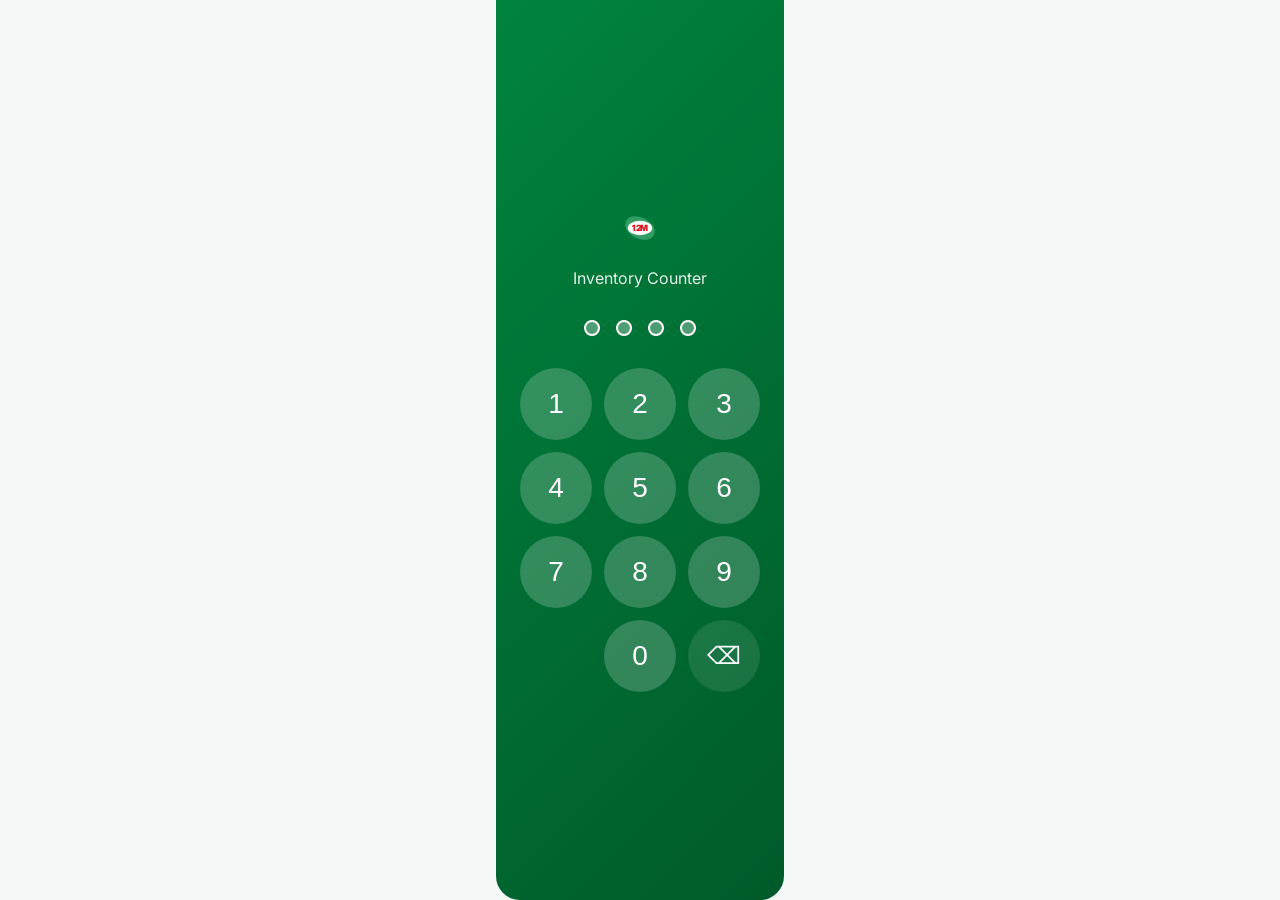
==== apps/operator/index.html @ 57d9f14b "v2.0: analysis data, targeted cloud cleaning, operator tracking - Fix snapshot data gaps (age_months" ====
<!DOCTYPE html>
<html lang="en">
<head>
    <meta charset="UTF-8">
    <meta name="viewport" content="width=device-width, initial-scale=1.0, user-scalable=no">
    <meta name="theme-color" content="#00843D">
    <link rel="icon" type="image/svg+xml" href="favicon.svg">
    <link rel="manifest" href="manifest.json">
    <title>Syngenta — Shelf Life Tracking v2.0</title>
    <link rel="stylesheet" href="style.css">

    <style>
        /* Dark mode support via data attribute */
        @media (prefers-color-scheme: dark) {
            [data-theme="dark"] {
                --bg: #1a1d23;
                --surface: #24272e;
                --text: #e8eaed;
                --text-secondary: #9aa0a6;
                --text-muted: #6b7280;
                --border: #383b42;
                --border-soft: #2d3037;
                --table-header: #1e2d26;
                --green-light: #1a3322;
                --green-pale: #16261c;
            }
        }
    </style>
</head>
<body>
    <!-- Screen 1: PIN Login -->
    <div id="screen-login" class="screen active">
        <div class="login-container">
            <div class="login-header">
                <div class="brand-icon">
                    <svg width="40" height="40" viewBox="0 0 1024 1024" fill="none" xmlns="http://www.w3.org/2000/svg">
                        <ellipse cx="512" cy="512" rx="400" ry="270" fill="#007A3D" transform="rotate(-28 512 512)"/>
                        <ellipse cx="512" cy="512" rx="400" ry="270" fill="#38A169" opacity="0.9" transform="rotate(28 512 512)"/>
                        <ellipse cx="512" cy="512" rx="315" ry="185" fill="#FFFFFF" opacity="0.96"/>
                        <text x="512" y="583" text-anchor="middle" font-family="Inter, Arial, system-ui, sans-serif" font-size="220" font-weight="900" letter-spacing="-8" fill="#D71920">12M</text>
                    </svg>
                </div>
                <p>Inventory Counter</p>
            </div>
            <div class="pin-display">
                <span class="pin-dot"></span>
                <span class="pin-dot"></span>
                <span class="pin-dot"></span>
                <span class="pin-dot"></span>
            </div>
            <div class="pin-pad">
                <button class="pin-btn" data-num="1">1</button>
                <button class="pin-btn" data-num="2">2</button>
                <button class="pin-btn" data-num="3">3</button>
                <button class="pin-btn" data-num="4">4</button>
                <button class="pin-btn" data-num="5">5</button>
                <button class="pin-btn" data-num="6">6</button>
                <button class="pin-btn" data-num="7">7</button>
                <button class="pin-btn" data-num="8">8</button>
                <button class="pin-btn" data-num="9">9</button>
                <button class="pin-btn pin-btn-empty"></button>
                <button class="pin-btn" data-num="0">0</button>
                <button class="pin-btn pin-btn-del" data-action="delete">⌫</button>
            </div>
        </div>
    </div>

    <!-- Screen 2: Product List with Filters -->
    <div id="screen-products" class="screen">
        <div class="products-container">
            <div class="brand-header">
                <svg width="24" height="24" viewBox="0 0 1024 1024" fill="none" xmlns="http://www.w3.org/2000/svg">
                    <ellipse cx="512" cy="512" rx="400" ry="270" fill="#007A3D" transform="rotate(-28 512 512)"/>
                    <ellipse cx="512" cy="512" rx="400" ry="270" fill="#38A169" opacity="0.9" transform="rotate(28 512 512)"/>
                    <ellipse cx="512" cy="512" rx="315" ry="185" fill="#FFFFFF" opacity="0.96"/>
                    <text x="512" y="583" text-anchor="middle" font-family="Inter, Arial, system-ui, sans-serif" font-size="220" font-weight="900" letter-spacing="-8" fill="#D71920">12M</text>
                </svg>
                <span class="brand-title">Syngenta <small style="font-size:10px;font-weight:700;background:#00843D;color:white;padding:1px 5px;border-radius:3px;vertical-align:middle;margin-left:4px;">v2.0</small></span>
                <span class="wh-indicator"></span>
            </div>
            <div class="products-header">
                <h2>Select Product</h2>
                <button class="btn-logout" id="btn-logout">Logout</button>
            </div>
            <div class="search-bar">
                <input type="text" id="search-input" placeholder="Search product..." autocomplete="off">
            </div>
            <div class="filters">
                <select id="filter-product" class="filter-select">
                    <option value="">All Products</option>
                </select>
            </div>
            <div class="product-list-wrapper">
                <div class="product-list" id="product-list">
                    <!-- Products will be rendered here -->
                </div>
                <div class="alpha-jump" id="alpha-jump">
                    <!-- Alphabet quick-jump buttons -->
                </div>
            </div>
        </div>
    </div>

    <!-- Screen 3: Count Screen -->
    <div id="screen-count" class="screen">
        <div class="count-container">
            <div class="brand-header">
                <svg width="24" height="24" viewBox="0 0 1024 1024" fill="none" xmlns="http://www.w3.org/2000/svg">
                    <ellipse cx="512" cy="512" rx="400" ry="270" fill="#007A3D" transform="rotate(-28 512 512)"/>
                    <ellipse cx="512" cy="512" rx="400" ry="270" fill="#38A169" opacity="0.9" transform="rotate(28 512 512)"/>
                    <ellipse cx="512" cy="512" rx="315" ry="185" fill="#FFFFFF" opacity="0.96"/>
                    <text x="512" y="583" text-anchor="middle" font-family="Inter, Arial, system-ui, sans-serif" font-size="220" font-weight="900" letter-spacing="-8" fill="#D71920">12M</text>
                </svg>
                <span class="brand-title">Syngenta <small style="font-size:10px;font-weight:700;background:#00843D;color:white;padding:1px 5px;border-radius:3px;vertical-align:middle;margin-left:4px;">v2.0</small></span>
                <span class="wh-indicator"></span>
            </div>
            <div class="count-header">
                <button class="btn-back" id="btn-back">← Back</button>
                <div class="product-info">
                    <h2 id="count-product-name">Product Name</h2>
                    <p id="count-pack-size">50ml</p>
                </div>
            </div>

            <div class="month-section">
                <label class="section-label">Production Month</label>
                <div class="year-buttons" id="year-buttons">
                    <button class="year-btn" data-year="5">5</button>
                    <button class="year-btn" data-year="6">6</button>
                </div>
                <div class="month-buttons" id="month-buttons" style="display: none;">
                    <button class="month-btn" data-month="A">A</button>
                    <button class="month-btn" data-month="B">B</button>
                    <button class="month-btn" data-month="C">C</button>
                    <button class="month-btn" data-month="D">D</button>
                    <button class="month-btn" data-month="E">E</button>
                    <button class="month-btn" data-month="F">F</button>
                    <button class="month-btn" data-month="G">G</button>
                    <button class="month-btn" data-month="H">H</button>
                    <button class="month-btn" data-month="I">I</button>
                    <button class="month-btn" data-month="J">J</button>
                    <button class="month-btn" data-month="K">K</button>
                    <button class="month-btn" data-month="L">L</button>
                    <button class="month-btn month-btn-other" data-month="OTHER">Other</button>
                </div>
                <div class="selected-month" id="selected-month"></div>
            </div>

            <!-- Expiry Month Section -->
            <div class="month-section expiry-section">
                <label class="section-label">Expiry Month</label>
                <div class="year-buttons" id="expiry-year-buttons">
                    <button class="year-btn" data-year="5">2025</button>
                    <button class="year-btn" data-year="6">2026</button>
                    <button class="year-btn" data-year="7">2027</button>
                    <button class="year-btn" data-year="8">2028</button>
                    <button class="year-btn" data-year="9">2029</button>
                    <button class="year-btn" data-year="10">2030</button>
                </div>
                <div class="month-buttons expiry-month-buttons" id="expiry-month-buttons" style="display: none;">
                    <button class="month-btn" data-month="0">Jan</button>
                    <button class="month-btn" data-month="1">Feb</button>
                    <button class="month-btn" data-month="2">Mar</button>
                    <button class="month-btn" data-month="3">Apr</button>
                    <button class="month-btn" data-month="4">May</button>
                    <button class="month-btn" data-month="5">Jun</button>
                    <button class="month-btn" data-month="6">Jul</button>
                    <button class="month-btn" data-month="7">Aug</button>
                    <button class="month-btn" data-month="8">Sep</button>
                    <button class="month-btn" data-month="9">Oct</button>
                    <button class="month-btn" data-month="10">Nov</button>
                    <button class="month-btn" data-month="11">Dec</button>
                </div>
                <div class="selected-month" id="selected-expiry-month"></div>
            </div>

            <div class="quantity-section">
                <!-- Total Quantity Display -->
                <div class="qty-total-display" id="qty-total-tap" style="cursor: pointer;">
                    <span class="qty-total-label">Quantity (tap to edit)</span>
                    <span class="qty-total-value" id="qty-total-value">0</span>
                    <span class="qty-total-unit">packs</span>
                </div>

                <!-- +/- Buttons with input -->
                <div class="qty-controls">
                    <button class="qty-adj-btn qty-minus" id="qty-minus">Dispatch −</button>
                    <button class="qty-adj-btn qty-set" id="qty-set">Set</button>
                    <button class="qty-adj-btn qty-plus" id="qty-plus">Receive +</button>
                </div>
                <p class="quantity-tip">Tap green box to enter quantity, then press Receive, Dispatch, or Set</p>

                <!-- Stack Calculator (collapsible) -->
                <div class="stack-calc">
                    <button class="stack-calc-toggle" id="stack-calc-toggle">
                        <span>Stack Calculator</span>
                        <span class="toggle-arrow" id="toggle-arrow">▸</span>
                    </button>
                    <div class="stack-calc-body" id="stack-calc-body" style="display: none;">
                        <div class="stack-fields">
                            <div class="stack-field stack-field-wide">
                                <label>Products per Layer</label>
                                <input type="number" id="stack-l" value="0" min="0" readonly>
                            </div>
                            <span class="stack-op">×</span>
                            <div class="stack-field stack-field-wide">
                                <label>Height (Layers)</label>
                                <input type="number" id="stack-h" value="0" min="0" readonly>
                            </div>
                        </div>
                        <div class="stack-fields">
                            <div class="stack-field stack-field-wide">
                                <label>Number of Stacks</label>
                                <input type="number" id="stack-n" value="1" min="1" readonly>
                            </div>
                            <span class="stack-op">+</span>
                            <div class="stack-field stack-field-wide">
                                <label>Loose</label>
                                <input type="number" id="stack-loose" value="0" min="0" readonly>
                            </div>
                        </div>
                        <div class="stack-result">
                            <span>= </span>
                            <span id="stack-result-value">0</span>
                            <span> packs</span>
                        </div>
                        <button class="stack-apply-btn" id="stack-apply-btn">Use This Value</button>
                    </div>
                </div>
            </div>

            <!-- Number Pad Overlay -->
            <div class="numpad-overlay" id="numpad-overlay" style="display: none;">
                <div class="numpad-container">
                    <div class="numpad-header">
                        <span class="numpad-label">Enter Quantity</span>
                        <button class="numpad-close" id="numpad-close">✕</button>
                    </div>
                    <div class="numpad-display" id="numpad-display">0</div>
                    <div class="numpad-grid">
                        <button class="numpad-btn" data-num="1">1</button>
                        <button class="numpad-btn" data-num="2">2</button>
                        <button class="numpad-btn" data-num="3">3</button>
                        <button class="numpad-btn" data-num="4">4</button>
                        <button class="numpad-btn" data-num="5">5</button>
                        <button class="numpad-btn" data-num="6">6</button>
                        <button class="numpad-btn" data-num="7">7</button>
                        <button class="numpad-btn" data-num="8">8</button>
                        <button class="numpad-btn" data-num="9">9</button>
                        <button class="numpad-btn numpad-clear" data-num="clear">C</button>
                        <button class="numpad-btn" data-num="0">0</button>
                        <button class="numpad-btn numpad-back" data-num="back">⌫</button>
                    </div>
                    <button class="numpad-confirm" id="numpad-confirm">Done</button>
                </div>
            </div>

            <button class="save-btn" id="btn-save">Save</button>
        </div>
    </div>

    <!-- Screen 4: Confirmation -->
    <div id="screen-confirm" class="screen">
        <div class="confirm-container">
            <div class="confirm-icon">✓</div>
            <h2>Saved</h2>
            <p id="confirm-details">Karate 50ml - 6F - 100 packs</p>
            <button class="btn-continue" id="btn-continue">Continue Counting</button>
        </div>
    </div>

    <!-- Screen 5: Inventory List (FEFO View) -->
    <div id="screen-inventory" class="screen">
        <div class="inventory-container">
            <div class="brand-header">
                <svg width="24" height="24" viewBox="0 0 1024 1024" fill="none" xmlns="http://www.w3.org/2000/svg">
                    <ellipse cx="512" cy="512" rx="400" ry="270" fill="#007A3D" transform="rotate(-28 512 512)"/>
                    <ellipse cx="512" cy="512" rx="400" ry="270" fill="#38A169" opacity="0.9" transform="rotate(28 512 512)"/>
                    <ellipse cx="512" cy="512" rx="315" ry="185" fill="#FFFFFF" opacity="0.96"/>
                    <text x="512" y="583" text-anchor="middle" font-family="Inter, Arial, system-ui, sans-serif" font-size="220" font-weight="900" letter-spacing="-8" fill="#D71920">12M</text>
                </svg>
                <span class="brand-title">Syngenta <small style="font-size:10px;font-weight:700;background:#00843D;color:white;padding:1px 5px;border-radius:3px;vertical-align:middle;margin-left:4px;">v2.0</small></span>
                <span class="wh-indicator"></span>
            </div>
            <div class="inventory-header">
                <button class="btn-back" id="btn-inv-back">← Back</button>
                <h2>Inventory List</h2>
            </div>
            <div class="inventory-search">
                <input type="text" id="inv-search" placeholder="Search product..." autocomplete="off">
            </div>
            <div class="inventory-legend">
                <span class="legend-item"><span class="legend-dot legend-normal"></span> Normal</span>
                <span class="legend-item"><span class="legend-dot legend-warning"></span> FEFO — low stock</span>
            </div>
            <div class="inventory-table-wrapper">
                <table class="inventory-table">
                    <thead>
                        <tr>
                            <th>Product</th>
                            <th>Pack</th>
                            <th>Month</th>
                            <th>Qty</th>
                        </tr>
                    </thead>
                    <tbody id="inventory-tbody">
                        <!-- Inventory rows will be rendered here -->
                    </tbody>
                </table>
            </div>
            <div class="inventory-empty" id="inventory-empty" style="display: none;">
                <p>No inventory data yet</p>
                <p>Start counting to add items</p>
            </div>
        </div>
    </div>

    <!-- Screen 6: Expiring Products -->
    <div id="screen-twelve-month" class="screen">
        <div class="twelve-month-container">
            <div class="brand-header">
                <svg width="24" height="24" viewBox="0 0 1024 1024" fill="none" xmlns="http://www.w3.org/2000/svg">
                    <ellipse cx="512" cy="512" rx="400" ry="270" fill="#007A3D" transform="rotate(-28 512 512)"/>
                    <ellipse cx="512" cy="512" rx="400" ry="270" fill="#38A169" opacity="0.9" transform="rotate(28 512 512)"/>
                    <ellipse cx="512" cy="512" rx="315" ry="185" fill="#FFFFFF" opacity="0.96"/>
                    <text x="512" y="583" text-anchor="middle" font-family="Inter, Arial, system-ui, sans-serif" font-size="220" font-weight="900" letter-spacing="-8" fill="#D71920">12M</text>
                </svg>
                <span class="brand-title">Syngenta <small style="font-size:10px;font-weight:700;background:#00843D;color:white;padding:1px 5px;border-radius:3px;vertical-align:middle;margin-left:4px;">v2.0</small></span>
                <span class="wh-indicator"></span>
            </div>
            <div class="twelve-month-header">
                <h2>Expiring Soon</h2>
                <p class="twelve-month-subtitle">Products expiring within 12 months</p>
            </div>
            <div class="twelve-month-legend">
                <span class="legend-item"><span class="legend-dot legend-critical"></span> ≤3 months</span>
                <span class="legend-item"><span class="legend-dot legend-warning"></span> 4-6 months</span>
                <span class="legend-item"><span class="legend-dot legend-notice"></span> 7-12 months</span>
            </div>
            <div class="twelve-month-table-wrapper">
                <table class="inventory-table">
                    <thead>
                        <tr>
                            <th>Product</th>
                            <th>Pack</th>
                            <th>Expiry</th>
                            <th>Qty</th>
                            <th>Left</th>
                        </tr>
                    </thead>
                    <tbody id="twelve-month-tbody">
                        <!-- Expiring products will be rendered here -->
                    </tbody>
                </table>
            </div>
            <div class="twelve-month-empty" id="twelve-month-empty">
                <div class="empty-icon">
                    <svg width="48" height="48" viewBox="0 0 24 24" fill="none" stroke="#16A34A" stroke-width="2" stroke-linecap="round" stroke-linejoin="round">
                        <path d="M22 11.08V12a10 10 0 1 1-5.93-9.14"/>
                        <polyline points="22 4 12 14.01 9 11.01"/>
                    </svg>
                </div>
                <p>No products expiring soon</p>
                <p>All products have >12 months shelf life</p>
            </div>
        </div>
    </div>

    <!-- Bottom Navigation -->
    <nav class="bottom-nav" id="bottom-nav" style="display: none;">
        <button class="nav-btn active" data-screen="products">
            <span class="nav-icon">
                <svg width="24" height="24" viewBox="0 0 24 24" fill="none" stroke="currentColor" stroke-width="2" stroke-linecap="round" stroke-linejoin="round">
                    <path d="M21 16V8a2 2 0 0 0-1-1.73l-7-4a2 2 0 0 0-2 0l-7 4A2 2 0 0 0 3 8v8a2 2 0 0 0 1 1.73l7 4a2 2 0 0 0 2 0l7-4A2 2 0 0 0 21 16z"/>
                    <polyline points="3.27 6.96 12 12.01 20.73 6.96"/>
                    <line x1="12" y1="22.08" x2="12" y2="12"/>
                </svg>
            </span>
            <span class="nav-label">Count</span>
        </button>
        <button class="nav-btn" data-screen="twelve-month">
            <span class="nav-icon">
                <svg width="24" height="24" viewBox="0 0 24 24" fill="none" stroke="currentColor" stroke-width="2" stroke-linecap="round" stroke-linejoin="round">
                    <path d="M10.29 3.86L1.82 18a2 2 0 0 0 1.71 3h16.94a2 2 0 0 0 1.71-3L13.71 3.86a2 2 0 0 0-3.42 0z"/>
                    <line x1="12" y1="9" x2="12" y2="13"/>
                    <line x1="12" y1="17" x2="12.01" y2="17"/>
                </svg>
            </span>
            <span class="nav-label">Expiry</span>
        </button>
        <button class="nav-btn" data-screen="inventory">
            <span class="nav-icon">
                <svg width="24" height="24" viewBox="0 0 24 24" fill="none" stroke="currentColor" stroke-width="2" stroke-linecap="round" stroke-linejoin="round">
                    <rect x="3" y="3" width="18" height="18" rx="2" ry="2"/>
                    <line x1="3" y1="9" x2="21" y2="9"/>
                    <line x1="9" y1="21" x2="9" y2="9"/>
                </svg>
            </span>
            <span class="nav-label">Inventory</span>
        </button>
    </nav>

    <script src="syncManager.js"></script>
    <script src="products.js"></script>
    <script src="app.js"></script>
</body>
</html>
---- apps/operator/style.css ----
@import url('https://fonts.googleapis.com/css2?family=Inter:wght@400;500;600;700;800&display=swap');

* {
    margin: 0;
    padding: 0;
    box-sizing: border-box;
    -webkit-tap-highlight-color: transparent;
}

:root {
    --primary: #00843D;
    --primary-dark: #005A2B;
    --success: #16A34A;
    --danger: #DC2626;
    --warning: #F97316;
    --caution: #FACC15;
    --bg: #F6F8F7;
    --surface: #FFFFFF;
    --text: #1F2933;
    --text-secondary: #52616B;
    --text-muted: #7B8794;
    --border: #D9E2EC;
    --border-soft: #E6EEF5;
    --shadow: 0 1px 3px rgba(0,0,0,0.08);
    --table-header: #EEF7F1;
    --green-light: #E6F4EC;
    --green-pale: #F3FAF6;
}

body {
    font-family: 'Inter', -apple-system, BlinkMacSystemFont, 'Segoe UI', Roboto, sans-serif;
    background: var(--bg);
    color: var(--text);
    min-height: 100vh;
    overflow-x: hidden;
    transition: background 0.3s ease;
}

.screen {
    display: none;
    min-height: 100vh;
}

.screen.active {
    display: flex;
    flex-direction: column;
}

@keyframes fadeIn {
    from { opacity: 0; }
    to { opacity: 1; }
}

@keyframes pulse {
    0%, 100% { transform: scale(1); }
    50% { transform: scale(1.05); }
}

/* ==================== LOGIN ==================== */
.login-container {
    flex: 1;
    display: flex;
    flex-direction: column;
    align-items: center;
    justify-content: center;
    padding: 24px;
    background: linear-gradient(135deg, #00843D 0%, #005A2B 100%);
    animation: fadeIn 0.5s ease-out;
}

.login-header {
    text-align: center;
    color: white;
    margin-bottom: 32px;
}

.login-header h1 {
    font-size: 28px;
    font-weight: 700;
    margin-bottom: 4px;
}

.login-header p {
    font-size: 16px;
    opacity: 0.9;
}

.brand-icon {
    margin-bottom: 16px;
    animation: pulse 2s ease-in-out infinite;
}

.pin-display {
    display: flex;
    gap: 16px;
    margin-bottom: 32px;
}

.pin-dot {
    width: 16px;
    height: 16px;
    border-radius: 50%;
    background: rgba(255,255,255,0.3);
    border: 2px solid white;
    transition: background 0.2s;
}

.pin-dot.filled {
    background: white;
}

.pin-pad {
    display: grid;
    grid-template-columns: repeat(3, 1fr);
    gap: 12px;
    max-width: 280px;
}

.pin-btn {
    width: 72px;
    height: 72px;
    border-radius: 50%;
    border: none;
    background: rgba(255,255,255,0.2);
    color: white;
    font-size: 28px;
    font-weight: 500;
    cursor: pointer;
    transition: background 0.15s;
    display: flex;
    align-items: center;
    justify-content: center;
}

.pin-btn:active {
    background: rgba(255,255,255,0.4);
}

.pin-btn-empty {
    background: transparent;
    cursor: default;
}

.pin-btn-del {
    font-size: 24px;
    background: rgba(255,255,255,0.1);
}

/* ==================== PRODUCTS ==================== */
.brand-header {
    display: flex;
    align-items: center;
    gap: 8px;
    padding: 10px 16px;
    background: var(--primary-dark);
    color: white;
}

.brand-title {
    font-size: 15px;
    font-weight: 600;
    letter-spacing: 0.3px;
}

.wh-indicator {
    margin-left: auto;
    font-size: 11px;
    font-weight: 500;
    background: rgba(255,255,255,0.15);
    padding: 3px 10px;
    border-radius: 10px;
    letter-spacing: 0.2px;
}

.products-container {
    flex: 1;
    display: flex;
    flex-direction: column;
    background: var(--surface);
}

.products-header {
    display: flex;
    align-items: center;
    justify-content: space-between;
    padding: 16px;
    border-bottom: 1px solid var(--border);
}

.products-header h2 {
    font-size: 20px;
    font-weight: 600;
}

.btn-logout {
    padding: 8px 16px;
    border: 1px solid var(--border);
    border-radius: 6px;
    background: white;
    color: var(--text-secondary);
    font-size: 14px;
    cursor: pointer;
    transition: all 0.15s;
}

.btn-logout:active {
    background: var(--bg);
    border-color: var(--text-muted);
}

.search-bar {
    padding: 12px 16px;
    border-bottom: 1px solid var(--border);
}

#search-input {
    width: 100%;
    padding: 12px 16px;
    border: 1px solid var(--border);
    border-radius: 8px;
    font-size: 16px;
    outline: none;
    background: var(--bg);
}

#search-input:focus {
    border-color: var(--primary);
    background: white;
}

.filters {
    padding: 12px 16px;
    border-bottom: 1px solid var(--border);
}

.filter-select {
    width: 100%;
    padding: 12px 16px;
    border: 1px solid var(--border);
    border-radius: 8px;
    font-size: 16px;
    background: white;
    cursor: pointer;
    appearance: none;
    background-image: url("data:image/svg+xml,%3Csvg width='12' height='8' viewBox='0 0 12 8' fill='none' xmlns='http://www.w3.org/2000/svg'%3E%3Cpath d='M1 1.5L6 6.5L11 1.5' stroke='%2352616B' stroke-width='2' stroke-linecap='round' stroke-linejoin='round'/%3E%3C/svg%3E");
    background-repeat: no-repeat;
    background-position: right 12px center;
    padding-right: 36px;
}

.product-list-wrapper {
    flex: 1;
    display: flex;
    overflow: hidden;
    position: relative;
}

.product-list {
    flex: 1;
    overflow-y: auto;
    padding: 8px 0;
    scroll-behavior: smooth;
}

/* ==================== ALPHABET QUICK-JUMP ==================== */
.alpha-jump {
    position: absolute;
    right: 4px;
    top: 50%;
    transform: translateY(-50%);
    display: flex;
    flex-direction: column;
    align-items: center;
    gap: 1px;
    z-index: 10;
}

.alpha-btn {
    width: 24px;
    height: 24px;
    border-radius: 50%;
    border: none;
    background: transparent;
    color: var(--primary);
    font-size: 12px;
    font-weight: 600;
    cursor: pointer;
    display: flex;
    align-items: center;
    justify-content: center;
    transition: all 0.15s;
}

.alpha-btn:active {
    background: var(--primary);
    color: white;
    transform: scale(1.2);
}

.alpha-btn.disabled {
    color: var(--border);
    cursor: default;
}

.alpha-btn.disabled:active {
    background: transparent;
    color: var(--border);
    transform: none;
}

.product-item {
    display: flex;
    align-items: center;
    justify-content: space-between;
    padding: 14px 16px;
    border-bottom: 1px solid var(--border);
    cursor: pointer;
    transition: background 0.15s;
}

.product-item:active {
    background: var(--bg);
}

@media (hover: hover) {
    .product-item:hover {
        box-shadow: 0 2px 8px rgba(0,0,0,0.08);
        background: var(--green-pale);
    }
}

.product-item-left {
    display: flex;
    flex-direction: column;
}

.product-item-name {
    font-size: 16px;
    font-weight: 500;
    color: var(--text);
}

.product-item-sku {
    font-size: 14px;
    color: var(--text-secondary);
    margin-top: 2px;
}

.product-item-arrow {
    font-size: 20px;
    color: var(--text-secondary);
}

.product-group-header {
    padding: 12px 16px 6px;
    font-size: 13px;
    font-weight: 600;
    color: var(--text-secondary);
    text-transform: uppercase;
    letter-spacing: 0.5px;
    background: var(--bg);
}

.letter-separator {
    padding: 8px 16px 4px;
    font-size: 20px;
    font-weight: 700;
    color: var(--primary);
    background: var(--bg);
    border-bottom: 2px solid var(--primary);
}

/* ==================== COUNT SCREEN ==================== */
.count-container {
    flex: 1;
    display: flex;
    flex-direction: column;
    padding: 16px;
    background: var(--surface);
}

.count-header {
    display: flex;
    flex-direction: column;
    margin-bottom: 24px;
}

.btn-back {
    align-self: flex-start;
    padding: 8px 0;
    border: none;
    background: none;
    color: var(--primary);
    font-size: 16px;
    font-weight: 500;
    cursor: pointer;
    margin-bottom: 12px;
}

.product-info h2 {
    font-size: 24px;
    font-weight: 600;
    margin-bottom: 4px;
}

.product-info p {
    font-size: 16px;
    color: var(--text-secondary);
}

.section-label {
    display: block;
    font-size: 14px;
    font-weight: 500;
    color: var(--text-secondary);
    margin-bottom: 12px;
}

.month-section {
    margin-bottom: 24px;
}

.year-buttons {
    display: flex;
    gap: 8px;
    margin-bottom: 12px;
}

.year-btn {
    flex: 1;
    padding: 14px 4px;
    border: 2px solid var(--border);
    border-radius: 10px;
    background: white;
    font-size: 16px;
    font-weight: 600;
    cursor: pointer;
    transition: all 0.15s;
}

.year-btn:active {
    transform: scale(0.96);
}

.year-btn.selected {
    border-color: var(--primary);
    background: var(--green-light);
    color: var(--primary);
    transform: scale(1.02);
    box-shadow: 0 2px 8px rgba(0,132,61,0.2);
}

.month-buttons {
    display: grid;
    grid-template-columns: repeat(4, 1fr);
    gap: 8px;
}

.month-btn {
    padding: 14px 8px;
    border: 2px solid var(--border);
    border-radius: 10px;
    background: white;
    font-size: 18px;
    font-weight: 600;
    cursor: pointer;
    transition: all 0.15s;
}

.month-btn:active {
    transform: scale(0.95);
}

.month-btn.selected {
    border-color: var(--primary);
    background: var(--green-light);
    color: var(--primary);
    transform: scale(1.02);
    box-shadow: 0 2px 8px rgba(0,132,61,0.2);
}

.month-btn-other {
    font-size: 14px;
    font-weight: 500;
}

.selected-month {
    margin-top: 12px;
    padding: 10px 16px;
    background: #fce8e6;
    border-radius: 8px;
    font-size: 16px;
    font-weight: 500;
    color: var(--danger);
    text-align: center;
    display: none;
}

.selected-month.visible {
    display: block;
}

/* ==================== QUANTITY SECTION ==================== */
.quantity-section {
    margin-bottom: 24px;
}

/* Total Quantity Display */
.qty-total-display {
    display: flex;
    flex-direction: column;
    align-items: center;
    padding: 20px;
    background: linear-gradient(135deg, #00843D 0%, #005A2B 100%);
    border-radius: 16px;
    margin-bottom: 16px;
    color: white;
}

.qty-total-label {
    font-size: 13px;
    opacity: 0.9;
    margin-bottom: 4px;
}

.qty-total-value {
    font-size: 48px;
    font-weight: 700;
    line-height: 1;
}

.qty-total-unit {
    font-size: 14px;
    opacity: 0.8;
    margin-top: 4px;
}

/* +/- Controls */
.qty-controls {
    display: flex;
    align-items: stretch;
    gap: 12px;
    margin-bottom: 8px;
}

.qty-adj-btn {
    flex: 1;
    height: 56px;
    border-radius: 12px;
    border: none;
    font-size: 16px;
    font-weight: 600;
    cursor: pointer;
    transition: all 0.15s;
    display: flex;
    align-items: center;
    justify-content: center;
    padding: 0 16px;
}

.qty-adj-btn:active {
    transform: scale(0.95);
}

.qty-minus {
    background: #fce8e6;
    color: var(--danger);
    border: 2px solid var(--danger);
}

.qty-minus:active {
    background: var(--danger);
    color: white;
}

.qty-plus {
    background: #e6f4ea;
    color: var(--success);
    border: 2px solid var(--success);
}

.qty-plus:active {
    background: var(--success);
    color: white;
}

.qty-set {
    background: #f0f0f0;
    color: #333333;
    border: 2px solid #333333;
}

.qty-set:active {
    background: #333333;
    color: white;
}

/* Stack Calculator */
.stack-calc {
    margin-top: 16px;
    border: 1px solid var(--border);
    border-radius: 12px;
    overflow: hidden;
}

.stack-calc-toggle {
    width: 100%;
    padding: 14px 16px;
    border: none;
    background: var(--bg);
    display: flex;
    justify-content: space-between;
    align-items: center;
    font-size: 15px;
    font-weight: 500;
    color: var(--text);
    cursor: pointer;
}

.stack-calc-toggle:active {
    background: var(--border);
}

.toggle-arrow {
    font-size: 14px;
    transition: transform 0.2s;
}

.toggle-arrow.open {
    transform: rotate(90deg);
}

.stack-calc-body {
    padding: 16px;
    background: white;
}

.stack-fields {
    display: flex;
    align-items: center;
    gap: 8px;
    margin-bottom: 12px;
}

.stack-field {
    flex: 1;
    display: flex;
    flex-direction: column;
    gap: 4px;
}

.stack-field-wide {
    flex: 2;
}

.stack-field label {
    font-size: 12px;
    color: var(--text-secondary);
    font-weight: 500;
}

.stack-field input {
    width: 100%;
    height: 44px;
    border: 1px solid var(--border);
    border-radius: 8px;
    text-align: center;
    font-size: 18px;
    font-weight: 600;
    background: var(--bg);
}

.stack-field input:focus {
    border-color: var(--primary);
    background: white;
    outline: none;
}

.stack-op {
    font-size: 18px;
    font-weight: 600;
    color: var(--text-secondary);
    padding-top: 18px;
}

.stack-result {
    text-align: center;
    padding: 12px;
    background: var(--green-light);
    border-radius: 8px;
    font-size: 18px;
    font-weight: 600;
    color: var(--primary);
    margin-bottom: 12px;
}

#stack-result-value {
    font-size: 22px;
    font-weight: 700;
}

.stack-apply-btn {
    width: 100%;
    padding: 12px;
    border: none;
    border-radius: 8px;
    background: var(--primary);
    color: white;
    font-size: 15px;
    font-weight: 600;
    cursor: pointer;
}

.stack-apply-btn:active {
    background: var(--primary-dark);
}

.quantity-tip {
    text-align: center;
    font-size: 13px;
    color: var(--text-secondary);
    margin-bottom: 8px;
}

.save-btn {
    width: 100%;
    padding: 16px;
    border: none;
    border-radius: 12px;
    background: var(--primary);
    color: white;
    font-size: 18px;
    font-weight: 600;
    cursor: pointer;
    transition: background 0.15s;
    margin-top: auto;
}

.save-btn:active {
    background: var(--primary-dark);
}

.save-btn:disabled {
    background: var(--border);
    color: var(--text-secondary);
    cursor: not-allowed;
}

/* ==================== CONFIRMATION ==================== */
.confirm-container {
    flex: 1;
    display: flex;
    flex-direction: column;
    align-items: center;
    justify-content: center;
    padding: 24px;
    background: var(--surface);
}

.confirm-icon {
    width: 80px;
    height: 80px;
    border-radius: 50%;
    background: var(--success);
    color: white;
    font-size: 40px;
    display: flex;
    align-items: center;
    justify-content: center;
    margin-bottom: 24px;
}

.confirm-container h2 {
    font-size: 24px;
    font-weight: 600;
    margin-bottom: 8px;
}

.confirm-container p {
    font-size: 16px;
    color: var(--text-secondary);
    margin-bottom: 32px;
}

.btn-continue {
    padding: 14px 32px;
    border: none;
    border-radius: 12px;
    background: var(--primary);
    color: white;
    font-size: 16px;
    font-weight: 600;
    cursor: pointer;
}

.btn-continue:active {
    background: var(--primary-dark);
}

/* ==================== RESPONSIVE ==================== */
@media (min-width: 768px) {
    .login-container {
        max-width: 400px;
        margin: 0 auto;
        border-radius: 0 0 24px 24px;
    }

    .products-container {
        max-width: 600px;
        margin: 0 auto;
    }

    .count-container {
        max-width: 500px;
        margin: 0 auto;
    }
}

/* ==================== NUMBER PAD OVERLAY ==================== */
.numpad-overlay {
    position: fixed;
    top: 0;
    left: 0;
    right: 0;
    bottom: 0;
    background: rgba(0,0,0,0.5);
    display: flex;
    align-items: flex-end;
    justify-content: center;
    z-index: 100;
}

.numpad-container {
    width: 100%;
    max-width: 400px;
    background: white;
    border-radius: 20px 20px 0 0;
    padding: 20px;
    animation: slideUp 0.2s ease-out;
}

@keyframes slideUp {
    from { transform: translateY(100%); }
    to { transform: translateY(0); }
}

.numpad-header {
    display: flex;
    justify-content: space-between;
    align-items: center;
    margin-bottom: 16px;
}

.numpad-label {
    font-size: 16px;
    font-weight: 600;
    color: var(--text);
}

.numpad-close {
    width: 32px;
    height: 32px;
    border-radius: 50%;
    border: none;
    background: var(--bg);
    font-size: 18px;
    cursor: pointer;
}

.numpad-display {
    background: var(--bg);
    border: 2px solid var(--border);
    border-radius: 12px;
    padding: 16px;
    font-size: 36px;
    font-weight: 700;
    text-align: right;
    margin-bottom: 16px;
    min-height: 70px;
    display: flex;
    align-items: center;
    justify-content: flex-end;
    overflow: hidden;
}

.numpad-grid {
    display: grid;
    grid-template-columns: repeat(3, 1fr);
    gap: 10px;
    margin-bottom: 16px;
}

.numpad-btn {
    height: 56px;
    border: none;
    border-radius: 12px;
    background: var(--bg);
    font-size: 24px;
    font-weight: 600;
    cursor: pointer;
    transition: background 0.15s;
}

.numpad-btn:active {
    background: var(--border);
}

.numpad-clear {
    color: var(--danger);
}

.numpad-back {
    font-size: 20px;
}

.numpad-confirm {
    width: 100%;
    padding: 16px;
    border: none;
    border-radius: 12px;
    background: var(--primary);
    color: white;
    font-size: 18px;
    font-weight: 600;
    cursor: pointer;
}

.numpad-confirm:active {
    background: var(--primary-dark);
}

.quantity-tip {
    text-align: center;
    font-size: 13px;
    color: var(--text-secondary);
    margin-top: 8px;
}

/* ==================== BOTTOM NAVIGATION ==================== */
.bottom-nav {
    position: fixed;
    bottom: 0;
    left: 0;
    right: 0;
    background: white;
    border-top: 1px solid var(--border);
    display: flex;
    justify-content: space-around;
    padding: 6px 0;
    padding-bottom: max(6px, env(safe-area-inset-bottom));
    z-index: 50;
    box-shadow: 0 -2px 8px rgba(0,0,0,0.05);
}

.nav-btn {
    display: flex;
    flex-direction: column;
    align-items: center;
    gap: 4px;
    padding: 8px 24px;
    border: none;
    background: none;
    cursor: pointer;
    color: var(--text-secondary);
    transition: color 0.15s;
    position: relative;
}

.nav-btn.active {
    color: var(--primary);
}

.nav-btn.active .nav-icon svg {
    stroke: var(--primary);
}

.nav-icon {
    font-size: 24px;
    display: flex;
    align-items: center;
    justify-content: center;
}

.nav-icon svg {
    width: 24px;
    height: 24px;
}

.nav-btn.active::after {
    content: '';
    position: absolute;
    bottom: -6px;
    left: 50%;
    transform: translateX(-50%);
    width: 20px;
    height: 3px;
    background: var(--primary);
    border-radius: 2px;
}

.nav-label {
    font-size: 12px;
    font-weight: 500;
}

/* ==================== INVENTORY LIST ==================== */
.inventory-container {
    flex: 1;
    display: flex;
    flex-direction: column;
    background: var(--surface);
    padding-bottom: 60px; /* Space for bottom nav */
}

.inventory-header {
    display: flex;
    align-items: center;
    gap: 12px;
    padding: 16px;
    border-bottom: 1px solid var(--border);
}

.inventory-header h2 {
    font-size: 20px;
    font-weight: 600;
}

.inventory-search {
    padding: 12px 16px;
    border-bottom: 1px solid var(--border);
}

.inventory-search input {
    width: 100%;
    padding: 12px 16px;
    border: 1px solid var(--border);
    border-radius: 8px;
    font-size: 16px;
    outline: none;
    background: var(--bg);
}

.inventory-search input:focus {
    border-color: var(--primary);
    background: white;
}

.inventory-legend {
    display: flex;
    gap: 16px;
    padding: 12px 16px;
    background: var(--bg);
    border-bottom: 1px solid var(--border);
}

.inventory-table-wrapper {
    flex: 1;
    overflow-y: auto;
}

.inventory-table {
    width: 100%;
    border-collapse: collapse;
}

.inventory-table th {
    position: sticky;
    top: 0;
    background: var(--table-header);
    padding: 12px 16px;
    text-align: left;
    font-size: 13px;
    font-weight: 600;
    color: var(--text-secondary);
    border-bottom: 2px solid var(--border);
}

.inventory-table td {
    padding: 12px 16px;
    font-size: 14px;
    border-bottom: 1px solid var(--border);
}

.inventory-table tr.row-warning {
    background: #fce8e6;
}

.inventory-table tr.row-warning td {
    color: var(--danger);
    font-weight: 600;
}

@media (hover: hover) {
    .inventory-table tbody tr:hover {
        background: var(--green-pale);
    }
}

/* Inventory group header row (matches admin panel) */
.inv-group-header {
    background: var(--table-header);
}

.inv-group-header td {
    padding: 10px 16px;
    font-weight: 600;
    font-size: 14px;
    border-bottom: 2px solid var(--border);
}

/* FEFO highlight — yellow background for older batch with lower qty */
.row-fefo-highlight {
    background: #FEF3C7;
}

.row-fefo-highlight td {
    color: #92400E;
    font-weight: 600;
}

.inventory-table tr.row-group-first {
    border-top: 2px solid var(--border);
}

.inventory-empty {
    flex: 1;
    display: flex;
    flex-direction: column;
    align-items: center;
    justify-content: center;
    color: var(--text-secondary);
    gap: 8px;
}

/* Adjust main screens for bottom nav */
#screen-products,
#screen-inventory,
#screen-twelve-month {
    padding-bottom: 60px;
}

/* ==================== EXPIRY SECTION ==================== */
.expiry-section {
    border-top: 2px dashed var(--border);
    padding-top: 16px;
    margin-top: 16px;
}

.expiry-section .section-label {
    color: var(--danger);
    font-weight: 600;
}

.expiry-month-buttons .month-btn {
    font-size: 14px;
    font-weight: 500;
    padding: 12px 6px;
}

/* ====================12M TAB ==================== */
.twelve-month-container {
    flex: 1;
    display: flex;
    flex-direction: column;
    background: var(--surface);
    padding-bottom: 60px;
}

.twelve-month-header {
    padding: 16px;
    border-bottom: 1px solid var(--border);
}

.twelve-month-header h2 {
    font-size: 20px;
    font-weight: 600;
    color: var(--danger);
}

.twelve-month-subtitle {
    font-size: 14px;
    color: var(--text-secondary);
    margin-top: 4px;
}

.twelve-month-legend {
    display: flex;
    gap: 16px;
    padding: 12px 16px;
    background: var(--bg);
    border-bottom: 1px solid var(--border);
}

.legend-item {
    display: flex;
    align-items: center;
    gap: 6px;
    font-size: 13px;
    color: var(--text-secondary);
}

.legend-dot {
    width: 12px;
    height: 12px;
    border-radius: 3px;
}

.legend-normal {
    background: white;
    border: 1px solid var(--border);
}

.legend-warning {
    background: #fce8e6;
    border: 1px solid var(--danger);
}

.legend-critical {
    background: #DC2626;
    border: 1px solid #B91C1C;
}

.legend-notice {
    background: #FEF3C7;
    border: 1px solid #F59E0B;
}

.twelve-month-table-wrapper {
    flex: 1;
    overflow-y: auto;
}

.twelve-month-empty {
    flex: 1;
    display: flex;
    flex-direction: column;
    align-items: center;
    justify-content: center;
    color: var(--text-secondary);
    gap: 8px;
    padding: 32px;
}

.twelve-month-empty .empty-icon {
    font-size: 48px;
    margin-bottom: 8px;
}

.twelve-month-empty p:first-of-type {
    font-size: 18px;
    font-weight: 500;
    color: var(--text);
}

/* Row colors for 12M urgency */
.row-critical {
    background: #fce8e6;
}

.row-critical td {
    color: #c5221f;
    font-weight: 600;
}

.row-warning {
    background: #fff3e0;
}

.row-warning td {
    color: #e65100;
    font-weight: 500;
}

.row-notice {
    background: #fef7e0;
}

.row-notice td {
    color: #f57f17;
}

/* Shelf life badge */
.shelf-badge {
    display: inline-block;
    padding: 3px 12px;
    border-radius: 100px;
    font-size: 12px;
    font-weight: 600;
    box-shadow: 0 1px 2px rgba(0,0,0,0.1);
}

.shelf-badge-critical {
    background: #ea4335;
    color: white;
}

.shelf-badge-warning {
    background: #f9ab00;
    color: white;
}

.shelf-badge-notice {
    background: #fef7e0;
    color: #f57f17;
    border: 1px solid #f9ab00;
}
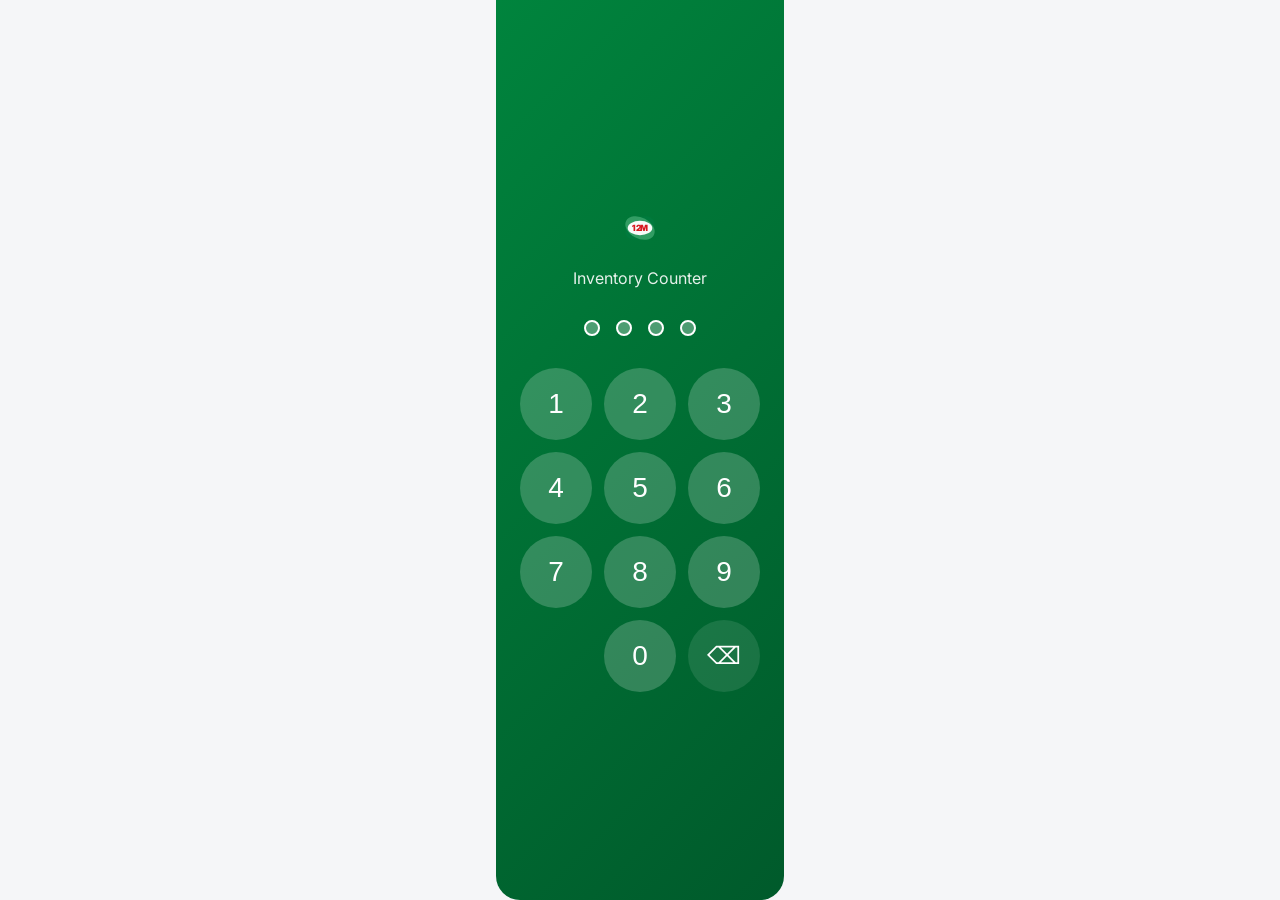
==== commit 842b7a8f: "v3.0: complete rewrite from scratch Architecture changes: - Server-side inventory computation in App" ====
--- a/apps/operator/index.html
+++ b/apps/operator/index.html
@@ -6,26 +6,8 @@
     <meta name="theme-color" content="#00843D">
     <link rel="icon" type="image/svg+xml" href="favicon.svg">
     <link rel="manifest" href="manifest.json">
-    <title>Syngenta — Shelf Life Tracking v2.0</title>
+    <title>Syngenta — Shelf Life Tracking v3</title>
     <link rel="stylesheet" href="style.css">
-
-    <style>
-        /* Dark mode support via data attribute */
-        @media (prefers-color-scheme: dark) {
-            [data-theme="dark"] {
-                --bg: #1a1d23;
-                --surface: #24272e;
-                --text: #e8eaed;
-                --text-secondary: #9aa0a6;
-                --text-muted: #6b7280;
-                --border: #383b42;
-                --border-soft: #2d3037;
-                --table-header: #1e2d26;
-                --green-light: #1a3322;
-                --green-pale: #16261c;
-            }
-        }
-    </style>
 </head>
 <body>
     <!-- Screen 1: PIN Login -->
@@ -75,7 +57,7 @@
                     <ellipse cx="512" cy="512" rx="315" ry="185" fill="#FFFFFF" opacity="0.96"/>
                     <text x="512" y="583" text-anchor="middle" font-family="Inter, Arial, system-ui, sans-serif" font-size="220" font-weight="900" letter-spacing="-8" fill="#D71920">12M</text>
                 </svg>
-                <span class="brand-title">Syngenta <small style="font-size:10px;font-weight:700;background:#00843D;color:white;padding:1px 5px;border-radius:3px;vertical-align:middle;margin-left:4px;">v2.0</small></span>
+                <span class="brand-title">Syngenta <small style="font-size:10px;font-weight:700;background:#00843D;color:white;padding:1px 5px;border-radius:3px;vertical-align:middle;margin-left:4px;">v3.0</small></span>
                 <span class="wh-indicator"></span>
             </div>
             <div class="products-header">
@@ -111,7 +93,7 @@
                     <ellipse cx="512" cy="512" rx="315" ry="185" fill="#FFFFFF" opacity="0.96"/>
                     <text x="512" y="583" text-anchor="middle" font-family="Inter, Arial, system-ui, sans-serif" font-size="220" font-weight="900" letter-spacing="-8" fill="#D71920">12M</text>
                 </svg>
-                <span class="brand-title">Syngenta <small style="font-size:10px;font-weight:700;background:#00843D;color:white;padding:1px 5px;border-radius:3px;vertical-align:middle;margin-left:4px;">v2.0</small></span>
+                <span class="brand-title">Syngenta <small style="font-size:10px;font-weight:700;background:#00843D;color:white;padding:1px 5px;border-radius:3px;vertical-align:middle;margin-left:4px;">v3.0</small></span>
                 <span class="wh-indicator"></span>
             </div>
             <div class="count-header">
@@ -279,7 +261,7 @@
                     <ellipse cx="512" cy="512" rx="315" ry="185" fill="#FFFFFF" opacity="0.96"/>
                     <text x="512" y="583" text-anchor="middle" font-family="Inter, Arial, system-ui, sans-serif" font-size="220" font-weight="900" letter-spacing="-8" fill="#D71920">12M</text>
                 </svg>
-                <span class="brand-title">Syngenta <small style="font-size:10px;font-weight:700;background:#00843D;color:white;padding:1px 5px;border-radius:3px;vertical-align:middle;margin-left:4px;">v2.0</small></span>
+                <span class="brand-title">Syngenta <small style="font-size:10px;font-weight:700;background:#00843D;color:white;padding:1px 5px;border-radius:3px;vertical-align:middle;margin-left:4px;">v3.0</small></span>
                 <span class="wh-indicator"></span>
             </div>
             <div class="inventory-header">
@@ -325,7 +307,7 @@
                     <ellipse cx="512" cy="512" rx="315" ry="185" fill="#FFFFFF" opacity="0.96"/>
                     <text x="512" y="583" text-anchor="middle" font-family="Inter, Arial, system-ui, sans-serif" font-size="220" font-weight="900" letter-spacing="-8" fill="#D71920">12M</text>
                 </svg>
-                <span class="brand-title">Syngenta <small style="font-size:10px;font-weight:700;background:#00843D;color:white;padding:1px 5px;border-radius:3px;vertical-align:middle;margin-left:4px;">v2.0</small></span>
+                <span class="brand-title">Syngenta <small style="font-size:10px;font-weight:700;background:#00843D;color:white;padding:1px 5px;border-radius:3px;vertical-align:middle;margin-left:4px;">v3.0</small></span>
                 <span class="wh-indicator"></span>
             </div>
             <div class="twelve-month-header">
@@ -400,7 +382,7 @@
         </button>
     </nav>
 
-    <script src="syncManager.js"></script>
+    <script src="sync.js"></script>
     <script src="products.js"></script>
     <script src="app.js"></script>
 </body>
--- a/apps/operator/style.css
+++ b/apps/operator/style.css
@@ -8,23 +8,23 @@
 }
 
 :root {
-    --primary: #00843D;
-    --primary-dark: #005A2B;
+    --green: #00843D;
+    --green-dark: #005A2B;
     --success: #16A34A;
     --danger: #DC2626;
     --warning: #F97316;
     --caution: #FACC15;
-    --bg: #F6F8F7;
+    --bg: #F5F6F8;
     --surface: #FFFFFF;
     --text: #1F2933;
     --text-secondary: #52616B;
-    --text-muted: #7B8794;
+    --text-muted: #99A5B0;
     --border: #D9E2EC;
-    --border-soft: #E6EEF5;
+    --border-soft: #EDF1F5;
     --shadow: 0 1px 3px rgba(0,0,0,0.08);
     --table-header: #EEF7F1;
-    --green-light: #E6F4EC;
-    --green-pale: #F3FAF6;
+    --green-light: #E8F5E9;
+    --green-pale: #F0FFF4;
 }
 
 body {
@@ -152,7 +152,7 @@
     align-items: center;
     gap: 8px;
     padding: 10px 16px;
-    background: var(--primary-dark);
+    background: var(--green-dark);
     color: white;
 }
 
@@ -224,7 +224,7 @@
 }
 
 #search-input:focus {
-    border-color: var(--primary);
+    border-color: var(--green);
     background: white;
 }
 
@@ -281,7 +281,7 @@
     border-radius: 50%;
     border: none;
     background: transparent;
-    color: var(--primary);
+    color: var(--green);
     font-size: 12px;
     font-weight: 600;
     cursor: pointer;
@@ -292,7 +292,7 @@
 }
 
 .alpha-btn:active {
-    background: var(--primary);
+    background: var(--green);
     color: white;
     transform: scale(1.2);
 }
@@ -365,9 +365,9 @@
     padding: 8px 16px 4px;
     font-size: 20px;
     font-weight: 700;
-    color: var(--primary);
+    color: var(--green);
     background: var(--bg);
-    border-bottom: 2px solid var(--primary);
+    border-bottom: 2px solid var(--green);
 }
 
 /* ==================== COUNT SCREEN ==================== */
@@ -390,7 +390,7 @@
     padding: 8px 0;
     border: none;
     background: none;
-    color: var(--primary);
+    color: var(--green);
     font-size: 16px;
     font-weight: 500;
     cursor: pointer;
@@ -443,9 +443,9 @@
 }
 
 .year-btn.selected {
-    border-color: var(--primary);
+    border-color: var(--green);
     background: var(--green-light);
-    color: var(--primary);
+    color: var(--green);
     transform: scale(1.02);
     box-shadow: 0 2px 8px rgba(0,132,61,0.2);
 }
@@ -472,9 +472,9 @@
 }
 
 .month-btn.selected {
-    border-color: var(--primary);
+    border-color: var(--green);
     background: var(--green-light);
-    color: var(--primary);
+    color: var(--green);
     transform: scale(1.02);
     box-shadow: 0 2px 8px rgba(0,132,61,0.2);
 }
@@ -671,7 +671,7 @@
 }
 
 .stack-field input:focus {
-    border-color: var(--primary);
+    border-color: var(--green);
     background: white;
     outline: none;
 }
@@ -690,7 +690,7 @@
     border-radius: 8px;
     font-size: 18px;
     font-weight: 600;
-    color: var(--primary);
+    color: var(--green);
     margin-bottom: 12px;
 }
 
@@ -704,7 +704,7 @@
     padding: 12px;
     border: none;
     border-radius: 8px;
-    background: var(--primary);
+    background: var(--green);
     color: white;
     font-size: 15px;
     font-weight: 600;
@@ -712,7 +712,7 @@
 }
 
 .stack-apply-btn:active {
-    background: var(--primary-dark);
+    background: var(--green-dark);
 }
 
 .quantity-tip {
@@ -727,7 +727,7 @@
     padding: 16px;
     border: none;
     border-radius: 12px;
-    background: var(--primary);
+    background: var(--green);
     color: white;
     font-size: 18px;
     font-weight: 600;
@@ -737,7 +737,7 @@
 }
 
 .save-btn:active {
-    background: var(--primary-dark);
+    background: var(--green-dark);
 }
 
 .save-btn:disabled {
@@ -786,7 +786,7 @@
     padding: 14px 32px;
     border: none;
     border-radius: 12px;
-    background: var(--primary);
+    background: var(--green);
     color: white;
     font-size: 16px;
     font-weight: 600;
@@ -794,7 +794,7 @@
 }
 
 .btn-continue:active {
-    background: var(--primary-dark);
+    background: var(--green-dark);
 }
 
 /* ==================== RESPONSIVE ==================== */
@@ -918,7 +918,7 @@
     padding: 16px;
     border: none;
     border-radius: 12px;
-    background: var(--primary);
+    background: var(--green);
     color: white;
     font-size: 18px;
     font-weight: 600;
@@ -926,7 +926,7 @@
 }
 
 .numpad-confirm:active {
-    background: var(--primary-dark);
+    background: var(--green-dark);
 }
 
 .quantity-tip {
@@ -967,11 +967,11 @@
 }
 
 .nav-btn.active {
-    color: var(--primary);
+    color: var(--green);
 }
 
 .nav-btn.active .nav-icon svg {
-    stroke: var(--primary);
+    stroke: var(--green);
 }
 
 .nav-icon {
@@ -994,7 +994,7 @@
     transform: translateX(-50%);
     width: 20px;
     height: 3px;
-    background: var(--primary);
+    background: var(--green);
     border-radius: 2px;
 }
 
@@ -1041,7 +1041,7 @@
 }
 
 .inventory-search input:focus {
-    border-color: var(--primary);
+    border-color: var(--green);
     background: white;
 }
 
